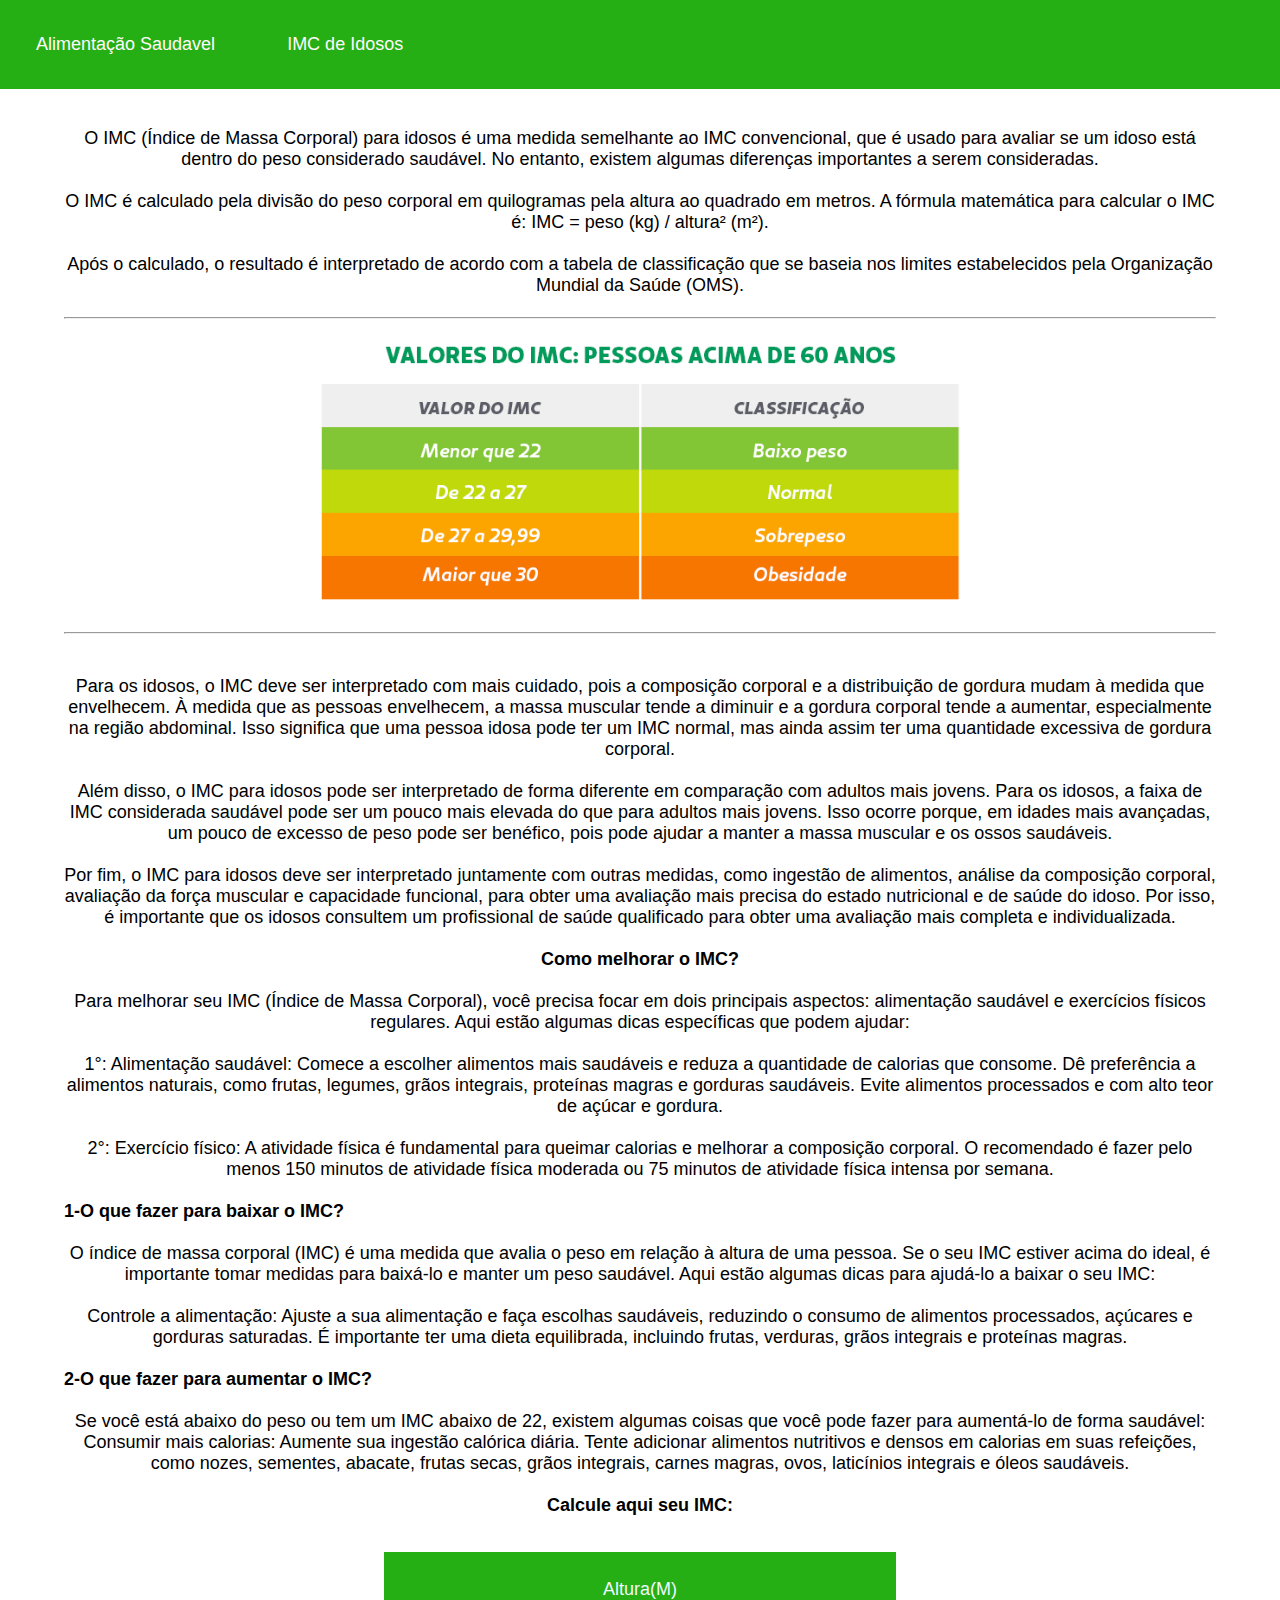
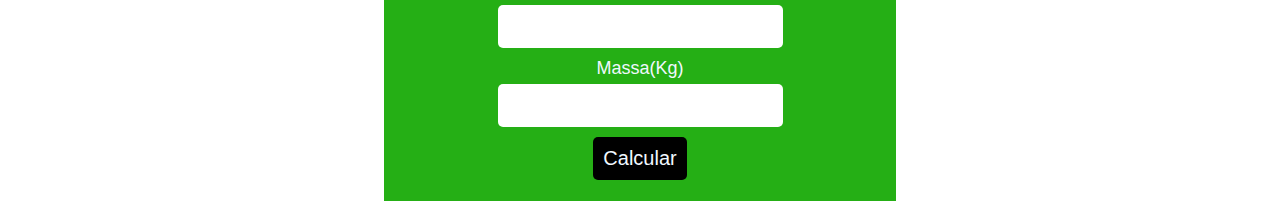
==== PAGS/index.html @ 2361cb3d "IMC" ====
<!DOCTYPE html>
<html lang="pt-BR">
<head>
    <meta charset="UTF-8">
    <meta http-equiv="X-UA-Compatible" content="IE=edge">
    <meta name="viewport" content="width=device-width, initial-scale=1.0">
    <title>Light Life | Você sabe seu IMC?</title>
    <link rel="stylesheet" href="./style.css">
    <link href="./logo.png" rel="icon">
</head>
<body>
    <a style="color: aqua;"></a>
    <!--Menu da pagina--> 
    <div class="Menu">
        <nav>
            <ul>
                <li><a href="https://www.unimed.coop.br/viver-bem/alimentacao/dez-dicas-para-uma-alimentacao-saudavel">Alimentação Saudavel</a></li>
                <li><a href="index.html">IMC de Idosos</a></li>
            </ul>
        </nav>
    </div>
    <!--Conteudo principal-->
    <div class="Texto">
        <div id="Paragrafo">
            <br> </<br>
            <p>O IMC (Índice de Massa Corporal) para idosos é uma medida semelhante ao IMC convencional, que é usado para avaliar se um idoso está dentro do peso considerado saudável. No entanto, existem algumas diferenças importantes a serem consideradas.</p>
            <br>
            <p>O IMC é calculado pela divisão do peso corporal em quilogramas pela altura ao quadrado em metros. A fórmula matemática para calcular o IMC é: IMC = peso (kg) / altura² (m²).</p>
            <br>
            <p>Após o calculado, o resultado é interpretado de acordo com a tabela de classificação que se baseia nos limites estabelecidos pela Organização Mundial da Saúde (OMS).</p>
            <br>
            <hr>
            <img src="./tabela-IMC-acima-60.png" alt="" class="Midias">
            <br>
            <hr>
            <br> </br>
            <p>Para os idosos, o IMC deve ser interpretado com mais cuidado, pois a composição corporal e a distribuição de gordura mudam à medida que envelhecem. À medida que as pessoas envelhecem, a massa muscular tende a diminuir e a gordura corporal tende a aumentar, especialmente na região abdominal. Isso significa que uma pessoa idosa pode ter um IMC normal, mas ainda assim ter uma quantidade excessiva de gordura corporal.</p>
            <br>
            <p>Além disso, o IMC para idosos pode ser interpretado de forma diferente em comparação com adultos mais jovens. Para os idosos, a faixa de IMC considerada saudável pode ser um pouco mais elevada do que para adultos mais jovens. Isso ocorre porque, em idades mais avançadas, um pouco de excesso de peso pode ser benéfico, pois pode ajudar a manter a massa muscular e os ossos saudáveis.</p>
            <br>
            <p>Por fim, o IMC para idosos deve ser interpretado juntamente com outras medidas, como ingestão de alimentos, análise da composição corporal, avaliação da força muscular e capacidade funcional, para obter uma avaliação mais precisa do estado nutricional e de saúde do idoso. Por isso, é importante que os idosos consultem um profissional de saúde qualificado para obter uma avaliação mais completa e individualizada.</p>
            <br>
            <h2>Como melhorar o IMC?</h2>
            <br>
            <p>Para melhorar seu IMC (Índice de Massa Corporal), você precisa focar em dois principais aspectos: alimentação saudável e exercícios físicos regulares. Aqui estão algumas dicas específicas que podem ajudar:</p>
            <br>
            <p>1°: Alimentação saudável: Comece a escolher alimentos mais saudáveis e reduza a quantidade de calorias que consome. Dê preferência a alimentos naturais, como frutas, legumes, grãos integrais, proteínas magras e gorduras saudáveis. Evite alimentos processados e com alto teor de açúcar e gordura.</p>
            <br>
            <p>2°: Exercício físico: A atividade física é fundamental para queimar calorias e melhorar a composição corporal. O recomendado é fazer pelo menos 150 minutos de atividade física moderada ou 75 minutos de atividade física intensa por semana.</p>
            <br>
            <p>
                <h4 style="text-align: justify;">1-O que fazer para baixar o IMC?</h4>
                <br>
                O índice de massa corporal (IMC) é uma medida que avalia o peso em relação à altura de uma pessoa. Se o seu IMC estiver acima do ideal, é importante tomar medidas para baixá-lo e manter um peso saudável. Aqui estão algumas dicas para ajudá-lo a baixar o seu IMC:</p>
                <br>
                <p>Controle a alimentação: Ajuste a sua alimentação e faça escolhas saudáveis, reduzindo o consumo de alimentos processados, açúcares e gorduras saturadas. É importante ter uma dieta equilibrada, incluindo frutas, verduras, grãos integrais e proteínas magras.</p>
            <br>
            <p>
                <h4 style="text-align: justify;">2-O que fazer para aumentar o IMC?</h4>
            <br>
            Se você está abaixo do peso ou tem um IMC abaixo de 22, existem algumas coisas que você pode fazer para aumentá-lo de forma saudável:
            </p>
            <p>Consumir mais calorias: Aumente sua ingestão calórica diária. Tente adicionar alimentos nutritivos e densos em calorias em suas refeições, como nozes, sementes, abacate, frutas secas, grãos integrais, carnes magras, ovos, laticínios integrais e óleos saudáveis.</p>
            <br>
            <h2>Calcule aqui seu IMC:</h2>
        </div>
    </div>
    <!--Calculadora-->
    <div id="Calculadora">
        <div id="div-altura">
            <label for="altura">Altura(M)</label>
            <input type="number" id="altura">
        </div>
        <div id="div-peso">
            <label for="peso" style="padding-top: 10px;">Massa(Kg)</label>
            <input type="number" id="peso">
        </div>
        <div id="div-calcular">
            <button onclick="calcImc()">Calcular</button>
        </div >
        <br>
        <div id="div-resultado">
            <span id="resultado"></span>
        </div>
    <script src="script.js"></script>
</div>
</div>
</div>
</body>
</html>
---- PAGS/style.css ----
/* Menu da pagina */
*{
    font-family: Arial, Helvetica, sans-serif;
    margin-right: auto;
    padding: 0 auto;
    margin: 0 auto;
    font-size: large;
 }
 
 
 ul{
     list-style: none;
     margin: 0;
     padding: 0;
     overflow: hidden;
     background-color: #25af15;
 }
 
 li{
    float: left;
    color:aliceblue;
    text-align: center;
    padding: 20px;
 }
 
 li a{
     display: flex;
     color: rgb(255, 250, 250);
     text-align: center;
     padding: 14px 16px;
     text-decoration: none;
 }
 li a:hover{
     background-color: #f58711;
     transition: 0.4s;
     color: black;
 }
 /* Conteudo principal da pagina */
 .Texto{
     text-align: center ;
     padding: 18px;
     margin: 2 auto;
     width: 90%;
 }
 .Texto p{
     text-align: center;
 }
 .Midias{
     margin: 0 auto;
     width: 60%;
 }
 /*Calculadora*/
 
 #Calculadora{
     padding-top: 3vh;
     background-color: #25af15;
     width: 40%;
     margin-top: 2vh;
     height: 70%;
     justify-content: center;
     display: flex;
     flex-direction: column;
     align-items: center;
     color: aliceblue;
 }
 button{
     cursor: pointer;
     background-color: black;
     color: aliceblue;
 }
 
 #div-calcular{
     padding-top: 10px;
 }
 input, button{
     padding: 10px;
     border-radius: 5px;
     outline: none;
     border: none;
     font-size: 20px;
 }
 
 #div-altura, #div-peso, #div-calcular{
     width: 80%;
     display: flex;
     flex-direction: column;
     gap: 5px;
 }
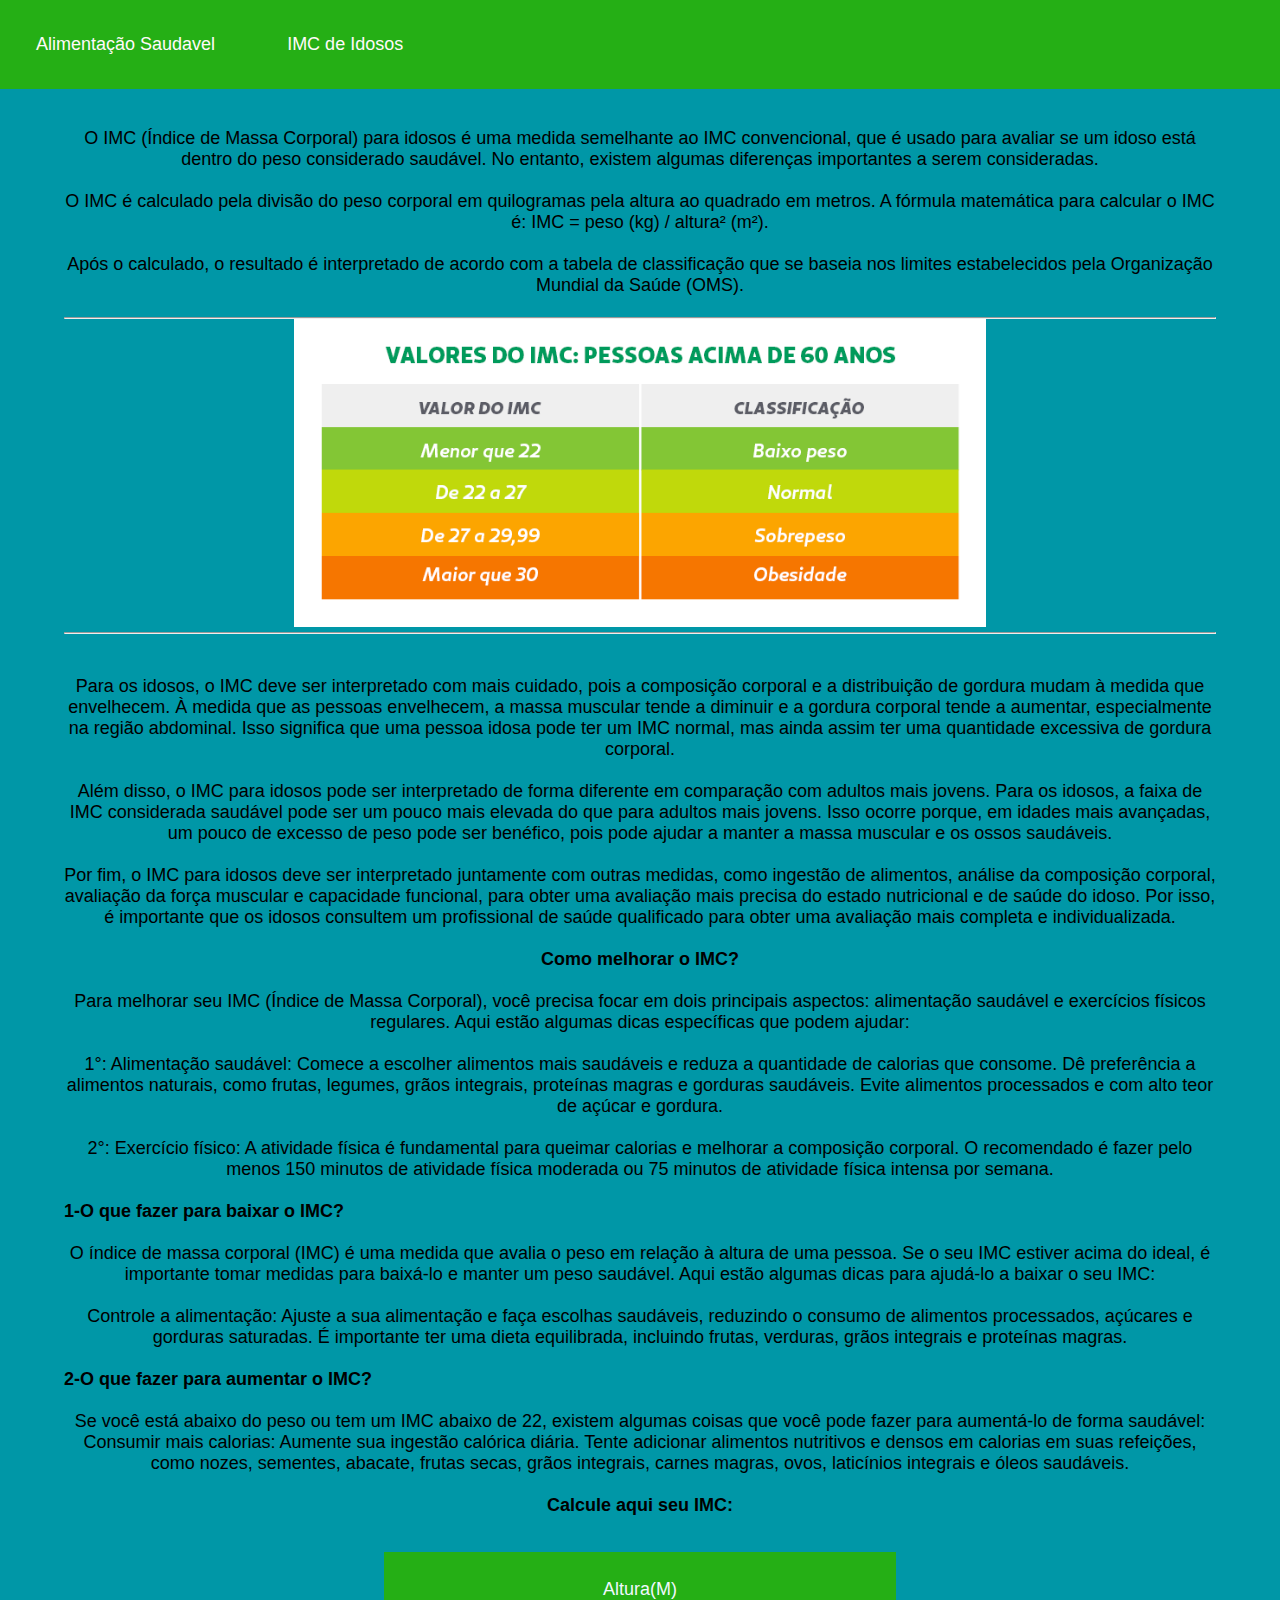
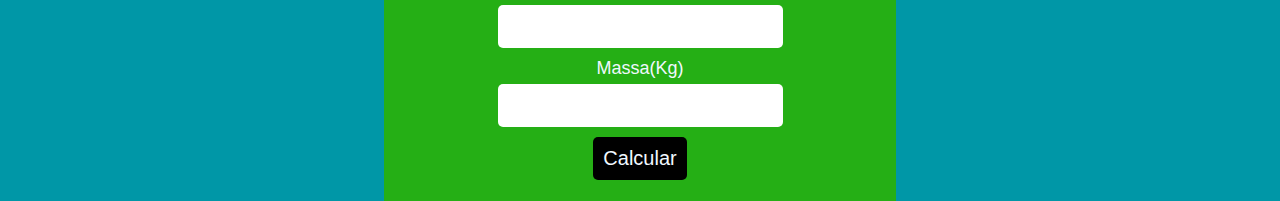
==== commit fa64fb1a: "Update index.html" ====
--- a/PAGS/index.html
+++ b/PAGS/index.html
@@ -9,7 +9,11 @@
     <link href="./logo.png" rel="icon">
 </head>
 <body>
-    <a style="color: aqua;"></a>
+ <style>
+        body {
+        background-color: #0097A7
+        }
+        </style>
     <!--Menu da pagina--> 
     <div class="Menu">
         <nav>
@@ -87,4 +91,4 @@
 </div>
 </div>
 </body>
-</html>+</html>
